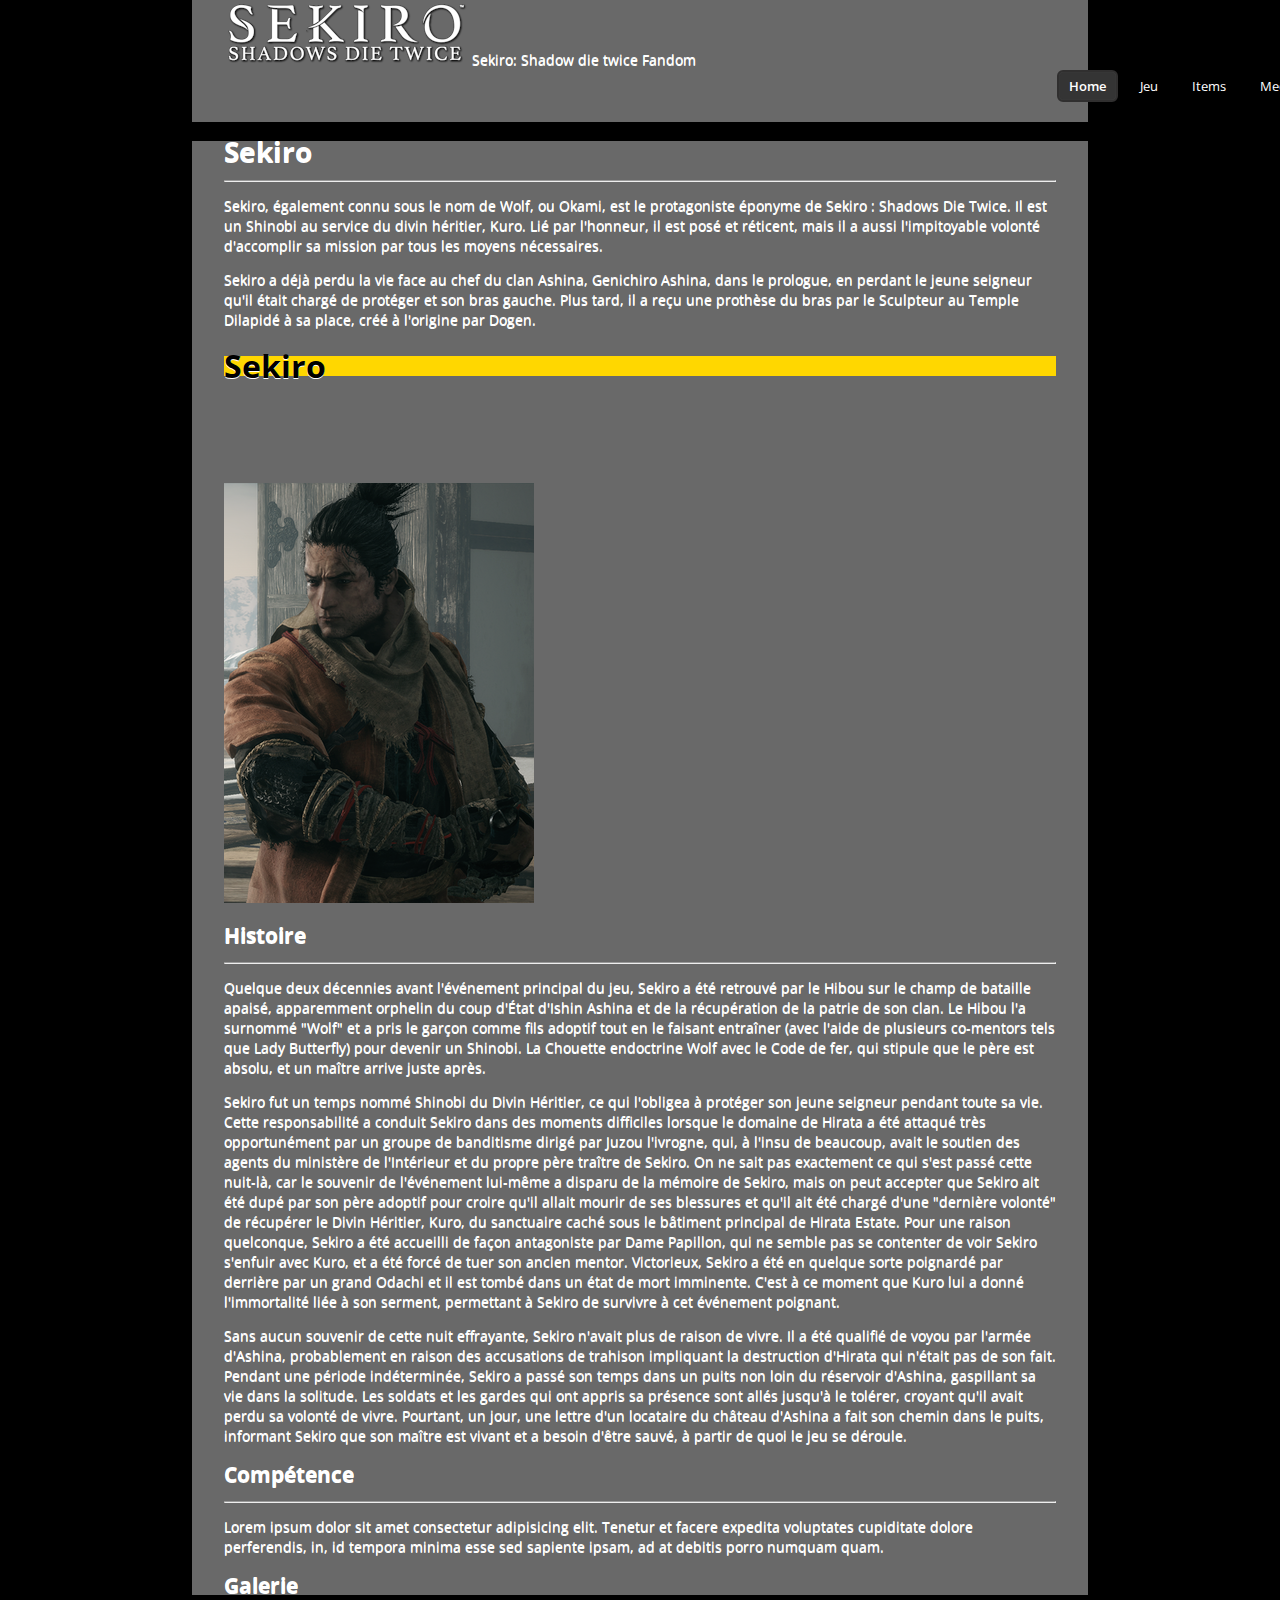
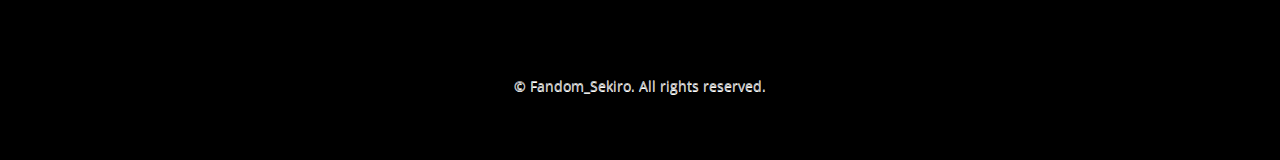
==== index.html @ 1d5186ec "1er commit" ====
<!DOCTYPE html>
<html lang="fr">
<head>
    <meta charset="UTF-8">
    <meta name="viewport" content="width=device-width, initial-scale=1.0"/>
    <meta http-equiv="X-UA-Compatible" content="ie=edge"/>
	<meta name="description" content="Page web pour un devoir d'étudiants en informatique, site d'un fandom sekiro en français qui vous expliquera tout sur le jeu et son histoire en passant par les items les bosses...">
    <link rel="shortcut icon" href="./sekiro_favicon.ico" type="image/x-icon">
    <link rel="stylesheet" href="https://use.fontawesome.com/releases/v5.12.0/css/all.css" integrity="sha384-REHJTs1r2ErKBuJB0fCK99gCYsVjwxHrSU0N7I1zl9vZbggVJXRMsv/sLlOAGb4M" crossorigin="anonymous">
    <link rel="stylesheet" href="css/main.css">
    <link rel="stylesheet" href="css/menu.css">

    <script async src="js/jquery.js"></script>
	<script async src="js/menu.js"></script>
    <title>Fandom Sekiro</title>
</head>
<body>
    <header>
        <img src="./img/Sekiro_menus.png" alt="Sekiro_menus"/>
        <span>Sekiro: Shadow die twice Fandom</span>
        <div class="container">
            <div class="navbar navbar-static-top">
                <div class="navigation">
                    <nav>
                    <ul class="nav topnav bold">
                        <li class="dropdown active">
                        <a href="index.html">Home</a>
                        </li>
                        <li class="dropdown">
                        <a href="#">Jeu <i class="fas fa-angle-down"></i></a>
                        <ul class="dropdown-menu bold">
                            <li><a href="#">Personnages</a></li>
                            <li><a href="#">Lieux</a></li>
                            <li><a href="#">Lore</a></li>
                        </ul>
                        </li>
                        <li class="dropdown">
                        <a href="#">Items <i class="fas fa-angle-down"></i></a>
                        <ul style="display: none;" class="dropdown-menu bold">
                            <li><a href="#">Améliorations</a></li>
                            <li><a href="#">Items clé</a></li>
                            <li><a href="#">Consomables</a></li>
                        </ul>
                        </li>
                        <li class="dropdown">
                        <a href="#">Mecanique de jeux <i class="fas fa-angle-down"></i></a>
                        <ul style="display: none;" class="dropdown-menu bold">
                            <li><a href="#">Boss du jeu</a></li>
                            <li><a href="#">Mecaniques de combat</a></li>
                            <li><a href="#">Ennemies</a></li>
                            <li><a href="#">Outils de prothèse</a></li>
                            <li><a href="#">Arts de combat</a></li>
                        </ul>
                        </li>
                    </ul>
                    </nav>
                </div>
                <!-- end navigation -->
            </div>
        </div>
    </header>
    <section>
    <article>
        <h1>Sekiro</h1>
        <hr/>
        <p>Sekiro, également connu sous le nom de Wolf, ou Okami, est le protagoniste éponyme de Sekiro : Shadows Die Twice. Il est un Shinobi au service du divin héritier, Kuro. Lié par l'honneur, il est posé et réticent, mais il a aussi l'impitoyable volonté d'accomplir sa mission par tous les moyens nécessaires.    
        </p>
        <p>Sekiro a déjà perdu la vie face au chef du clan Ashina, Genichiro Ashina, dans le prologue, en perdant le jeune seigneur qu'il était chargé de protéger et son bras gauche. Plus tard, il a reçu une prothèse du bras par le Sculpteur au Temple Dilapidé à sa place, créé à l'origine par Dogen.</p>
    </article>
    <aside id="autre">
    <h2 class="title">Sekiro</h2>
    <img src="./img/Loup.png" alt="img_loup"/>
    <iframe src="https://discordapp.com/widget?id=627823987585712140&theme=dark" width="350" height="500" allowtransparency="true" frameborder="0"></iframe>
    </aside>
    <article>
        <h2>Histoire</h2>
        <hr/>
        <p>
            Quelque deux décennies avant l'événement principal du jeu, Sekiro a été retrouvé par le Hibou sur le champ de bataille apaisé,
            apparemment orphelin du coup d'État d'Ishin Ashina et de la récupération de la patrie de son clan. 
            Le Hibou l'a surnommé "Wolf" et a pris le garçon comme fils adoptif tout en le faisant entraîner 
            (avec l'aide de plusieurs co-mentors tels que Lady Butterfly) pour devenir un Shinobi. 
            La Chouette endoctrine Wolf avec le Code de fer, qui stipule que le père est absolu, et un maître arrive juste après.
        </p>

        <p>
            Sekiro fut un temps nommé Shinobi du Divin Héritier, ce qui l'obligea à protéger son jeune seigneur 
            pendant toute sa vie. Cette responsabilité a conduit Sekiro dans des moments difficiles lorsque le 
            domaine de Hirata a été attaqué très opportunément par un groupe de banditisme dirigé par Juzou l'ivrogne, 
            qui, à l'insu de beaucoup, avait le soutien des agents du ministère de l'Intérieur et du propre père traître de 
            Sekiro. On ne sait pas exactement ce qui s'est passé cette nuit-là, car le souvenir de l'événement lui-même a disparu de la 
            mémoire de Sekiro, mais on peut accepter que Sekiro ait été dupé par son père adoptif pour croire qu'il allait mourir de ses 
            blessures et qu'il ait été chargé d'une "dernière volonté" de récupérer le Divin Héritier, Kuro, du sanctuaire caché sous le 
            bâtiment principal de Hirata Estate. Pour une raison quelconque, Sekiro a été accueilli de façon antagoniste par Dame Papillon,
            qui ne semble pas se contenter de voir Sekiro s'enfuir avec Kuro, et a été forcé de tuer son ancien mentor. Victorieux, 
            Sekiro a été en quelque sorte poignardé par derrière par un grand Odachi et il est tombé dans un état de mort imminente. 
            C'est à ce moment que Kuro lui a donné l'immortalité liée à son serment, permettant à Sekiro de survivre à cet événement poignant.
        </p>
    
            
        <p>
            Sans aucun souvenir de cette nuit effrayante, Sekiro n'avait plus de raison de vivre. 
            Il a été qualifié de voyou par l'armée d'Ashina, 
            probablement en raison des accusations de trahison impliquant la destruction d'Hirata qui n'était pas de son fait.
            Pendant une période indéterminée, Sekiro a passé son temps dans un puits non loin du réservoir d'Ashina,
            gaspillant sa vie dans la solitude. Les soldats et les gardes qui ont appris sa présence sont allés jusqu'à le tolérer, 
            croyant qu'il avait perdu sa volonté de vivre. Pourtant, un jour, 
            une lettre d'un locataire du château d'Ashina a fait son chemin dans le puits, 
            informant Sekiro que son maître est vivant et a besoin d'être sauvé, à partir de quoi le jeu se déroule.
        </p>
    </article>
    <article>
        <h2>Compétence</h2>
        <hr/>
        <p>Lorem ipsum dolor sit amet consectetur adipisicing elit. Tenetur et facere expedita voluptates cupiditate dolore perferendis, in, id tempora minima esse sed sapiente ipsam, ad at debitis porro numquam quam.
        </p>
    </article>
    <div>
        <h2>Galerie</h2>
    </div>
</section>
    <footer id="footer">
        <div class="copyright"> 
            © Fandom_Sekiro. All rights reserved.
        </div>
    </footer>
</body>
</html>
---- css/main.css ----
#footer {
    padding: 4rem 0 2rem;
    background: #000;
    text-align: center;
}

#footer .copyright {
    color: #bbb;
    font-size: .9rem;
    margin: 0 0 2rem;
    padding: 0;
    text-align: center;
}
body{
    background-color: #000 !important;
    color: white;
	text-shadow: 0 1px 0 #ffffff;
    margin: 0;
    font-family:'Open Sans', Arial, sans-serif;
    font-size: 14px;
    line-height: 20px;
}
section{
    display: block;
    margin-left: 15%;
    margin-right: 15%;
    padding-left: 2.5%;
    padding-right: 2.5%;
    background-color: #696969;
    position: relative;
}
header{
    margin-left: 15% !important;
    margin-right: 15% !important;
    padding-left: 2.5% !important;
    padding-right: 2.5% !important;
    background-color: #696969 !important;
}
aside#autre{
    display: block;
}
h2.title{
    background-color: gold;
    color: black;
    font-size: 2rem;
    font-weight: bold;

}
aside#autre>img{
    /* height: 400px; */
}
---- css/menu.css ----
/* ==== 
www.freshdesignweb.com
 ==== */

/* ==== Google font ==== */
@import url('http://fonts.googleapis.com/css?family=Raleway:400,900,700|Open+Sans:300,400,600,700');
/* === fontawesome === */
@import url('font-awesome.css');
/* === custom icon === */
body {
  margin: 0;
  font-family:'Open Sans', Arial, sans-serif;
  font-size: 14px;
  line-height: 20px;
  color: #ffffff;
  background-color: #696969;
}
.bold {
	font-weight:900;
}

/* --- header -- */
header{
	background: url(../img/header-pattern-150.png) repeat;
	margin:0;
	padding:0 0 20px;
	position:relative;
	z-index:2000;
}

/* --- menu --- */

header .navigation {
	float:right;
}

header ul.nav li {
	border:none;
	margin:0;
}

header ul.nav li a {	
	border:none;
	font-weight:400;
}
header ul.nav li ul {
	z-index:1000;
	margin-top:20px;
}
header ul.nav li ul li ul {
	margin:1px 0 0 1px;
}
header ul.nav li a i {	
	color:#fff;
}

ul.breadcrumb {
  padding: 10px 16px;
  list-style: none;
  background-color: grey;
}

ul.breadcrumb li {
  display: inline;
  font-size: 18px;
}

ul.breadcrumb li+li:before {
  padding: 8px;
  color: black;
  content: "--->";
}

ul.breadcrumb li a {
  color: #0275d8;
  text-decoration: none;
}

ul.breadcrumb li a:hover {
  color: #01447e;
  text-decoration: underline;
}

.container,
.navbar-static-top .container{
  width: 940px;
}
.container {
  margin-right: auto;
  margin-left: auto;
  *zoom: 1;
}
.container:before,
.container:after {
  display: table;
  line-height: 0;
  content: "";
}

.container:after {
  clear: both;
}

.dropdown {
  position: relative;
}
.nav {
  margin-bottom: 20px;
  margin-left: 0;
  list-style: none;
}

.nav > li > a {
  display: block;
}

.nav > li > a:hover,
.nav > li > a:focus {
  text-decoration: none;
  background-color: #eeeeee;
}

.nav > .dropdown.active > a:hover,
.nav > .dropdown.active > a:focus {
  cursor: pointer;
}


.navbar .nav a:hover {
	background:none;
}

.navbar .nav > .active > a,.navbar .nav > .active > a:hover {
	font-weight:600;
}

.navbar .nav > .active > a:active,.navbar .nav > .active > a:focus {
	background:none;
	outline:0;
	font-weight:600;
}

.navbar .nav li .dropdown-menu {
	z-index:1000;
}
.navbar .nav {
  position: relative;
  left: 0;
  display: block;
  float: left;
  margin: 0 10px 0 0;
}
.navbar .nav > li {
  float: left;
}
.navbar .nav > li > a {
  float: none;
  padding: 10px 15px 10px;
  color: #777777;
  text-decoration: none;
  text-shadow: 0 1px 0 #ffffff;
}
.navbar .nav > li > a:focus,
.navbar .nav > li > a:hover {
  color: #333333;
  text-decoration: none;
  background-color: transparent;
}

.navbar .nav > .active > a,
.navbar .nav > .active > a:hover,
.navbar .nav > .active > a:focus {
  color: #555555;
  text-decoration: none;
  background-color: #e5e5e5;
  -webkit-box-shadow: inset 0 3px 8px rgba(0, 0, 0, 0.125);
     -moz-box-shadow: inset 0 3px 8px rgba(0, 0, 0, 0.125);
          box-shadow: inset 0 3px 8px rgba(0, 0, 0, 0.125);
}

.navbar .nav > li > .dropdown-menu:before {
  position: absolute;
  top: -7px;
  left: 9px;
  display: inline-block;
  border-right: 7px solid transparent;
  border-bottom: 7px solid #ccc;
  border-left: 7px solid transparent;
  border-bottom-color: rgba(0, 0, 0, 0.2);
  content: '';
}

.navbar .nav > li > .dropdown-menu:after {
  position: absolute;
  top: -6px;
  left: 10px;
  display: inline-block;
  border-right: 6px solid transparent;
  border-bottom: 6px solid #ffffff;
  border-left: 6px solid transparent;
  content: '';
}

.dropdown-menu {
  *border-right-width: 0;
  *border-bottom-width: 0;
  -webkit-border-radius: 0;
     -moz-border-radius: 0;
          border-radius: 0;

}
.dropdown-menu .dropdown i {
	position:absolute;
	right:0;
	margin-top:3px;
	padding-left:20px;
}

.dropdown-submenu > .dropdown-menu {
  -webkit-border-radius: 0 0 0 0;
     -moz-border-radius: 0 0 0 0;
          border-radius: 0 0 0 0;
}

.navbar .nav {
  border-right:none;
  border-left:none;
}

.navbar .nav > li > a {
  float: none;
  font-size:13px;
  margin-left:10px;
  margin-right:0;
  text-decoration: none;
  text-shadow: none;
  border-right:none;
  border-left:none;
  color: #fff;
  border:2px solid transparent;
  padding:4px 10px 4px 10px;

  background-image: none;
   background: none;
}

.navbar .nav > li > a:hover,
.navbar .nav > li > a:focus {
  color: #dddddd;
   background-color: none;
  background-image: none;
  background-repeat: repeat-x;
  filter: none; 
  text-decoration: none;
  -webkit-box-shadow: none;
     -moz-box-shadow: none;
          box-shadow: none;	
  border:2px solid #302f2f;
  padding:4px 10px 4px 10px;
   background: #343434;
	-webkit-border-radius: 6px;
		-moz-border-radius: 6px;
			border-radius: 6px;
   -moz-box-shadow:    inset 0 0 1px #555;
   -webkit-box-shadow: inset 0 0 1px #555;
   box-shadow:         inset 0 0 1px #555;		  
}
.navbar .nav > .active > a,
.navbar .nav > .active > a:hover,
.navbar .nav > .active > a:focus {
  color: #fff;
  border:2px solid #302f2f;
  padding:4px 10px 4px 10px;

  background-image: none;
   background: #343434;
  filter: none;  
  text-decoration: none;
  -webkit-box-shadow: none;
     -moz-box-shadow: none;
          box-shadow: none;
	-webkit-border-radius: 6px;
		-moz-border-radius: 6px;
			border-radius: 6px;
   -moz-box-shadow:    inset 0 0 1px #555;
   -webkit-box-shadow: inset 0 0 1px #555;
   box-shadow:         inset 0 0 1px #555;
}

.navbar .nav  > a i[class^="icon-"]{
	color:#fdfdfd;
}
ul.nav li.dropdown a {
	z-index:1000;
	display:block;
}

ul.nav li.dropdown ul li ul.dropdown-menu {
	margin-left:0px;
  -webkit-border-radius: 6px;
     -moz-border-radius: 6px;
          border-radius: 6px;
}

ul.nav li.dropdown ul li i {
	margin-right:20px;
}

 select.selectmenu {
	display:none;
}
.dropdown-menu {
  position: absolute;
  top: 100%;
  left: 0;
  z-index: 1000;
  display: none;
  float: left;
  min-width: 180px;
  padding: 0;
  margin: 2px 0 0;
  list-style: none;
	background: #343434;
  border: none;
  border: none;
  -webkit-box-shadow: none;
     -moz-box-shadow: none;
          box-shadow: none;
border:2px solid #302f2f;
border-top:none;
  -webkit-background-clip: none;
     -moz-background-clip: none;
          background-clip: none;
  -webkit-border-radius: 0 0 6px 6px;
     -moz-border-radius: 0 0 6px 6px;
          border-radius: 0 0 6px 6px;
}
.dropdown-menu li {
	margin:0;
	padding:0;
}

.dropdown-menu li  a {
  color: #ddd;
  font-size:12px;
  padding:10px 15px 10px 15px;
  margin:0;
  text-shadow:none;
  border-bottom:1px solid #303030;
  text-decoration:none;
}

.dropdown-menu li > a:hover,
.dropdown-menu li > a:focus,
.dropdown-submenu:hover > a, 
.dropdown-menu .active > a,
.dropdown-menu .active > a:hover {
  color: #ffffff;
  text-decoration: none;
  background-image: none;
  background-image: none;
  background-image: none;
  background-image: none;
  background-image: none;
  background-repeat: none;
  filter:none;
}
.dropdown-menu .sub-menu-level1, .dropdown-menu .sub-menu-level2 {left:100%;position:absolute;top:0;visibility:hidden;margin-top: 0;}
.dropdown-menu li:hover .sub-menu-level1 {visibility:visible;}
.dropdown-menu li li:hover .sub-menu-level2 {visibility:visible;}


@media (min-width: 1200px) {
  .container,
  .navbar-static-top .container{
    width: 1170px;
  }
}
@media (min-width: 768px) and (max-width: 979px) {

  .container,
  .navbar-static-top .container{
    width: 724px;
  }
	nav ul li {
		display:none;
	}
    select.selectmenu  {    
      display: block;
	  width:100%;
	  margin-top:0;
	  color:#111;
	  margin-right:20px;
	  line-height:30px;
		font-size:13px;
		
    }
	
	select.selectmenu .bold {
		font-weight:bold;
	}

}
@media (max-width: 768px) {
  .navbar-static-top {
    margin-right: -20px;
    margin-left: -20px;
  }
  .container {
    width: auto;
  }
	nav ul li {
		display:none;
	}

	header .navigation {
		margin:0 auto;
		text-align:center;
		  width:90%;
		  float:none;
	}
    select.selectmenu  {    
      display: block;
	  width:100%;
	  float:left;
	  margin-bottom:20px;
	  color:#111;
	  margin-right:20px;
	  line-height:30px;
		font-size:13px;
		
    }
	
	select.selectmenu .bold {
		font-weight:bold;
	}

}
@media (max-width: 480px) {
	
	.headnav {
		text-align:center;
		float:none;
		margin:10px 0 0 0;
	}
}
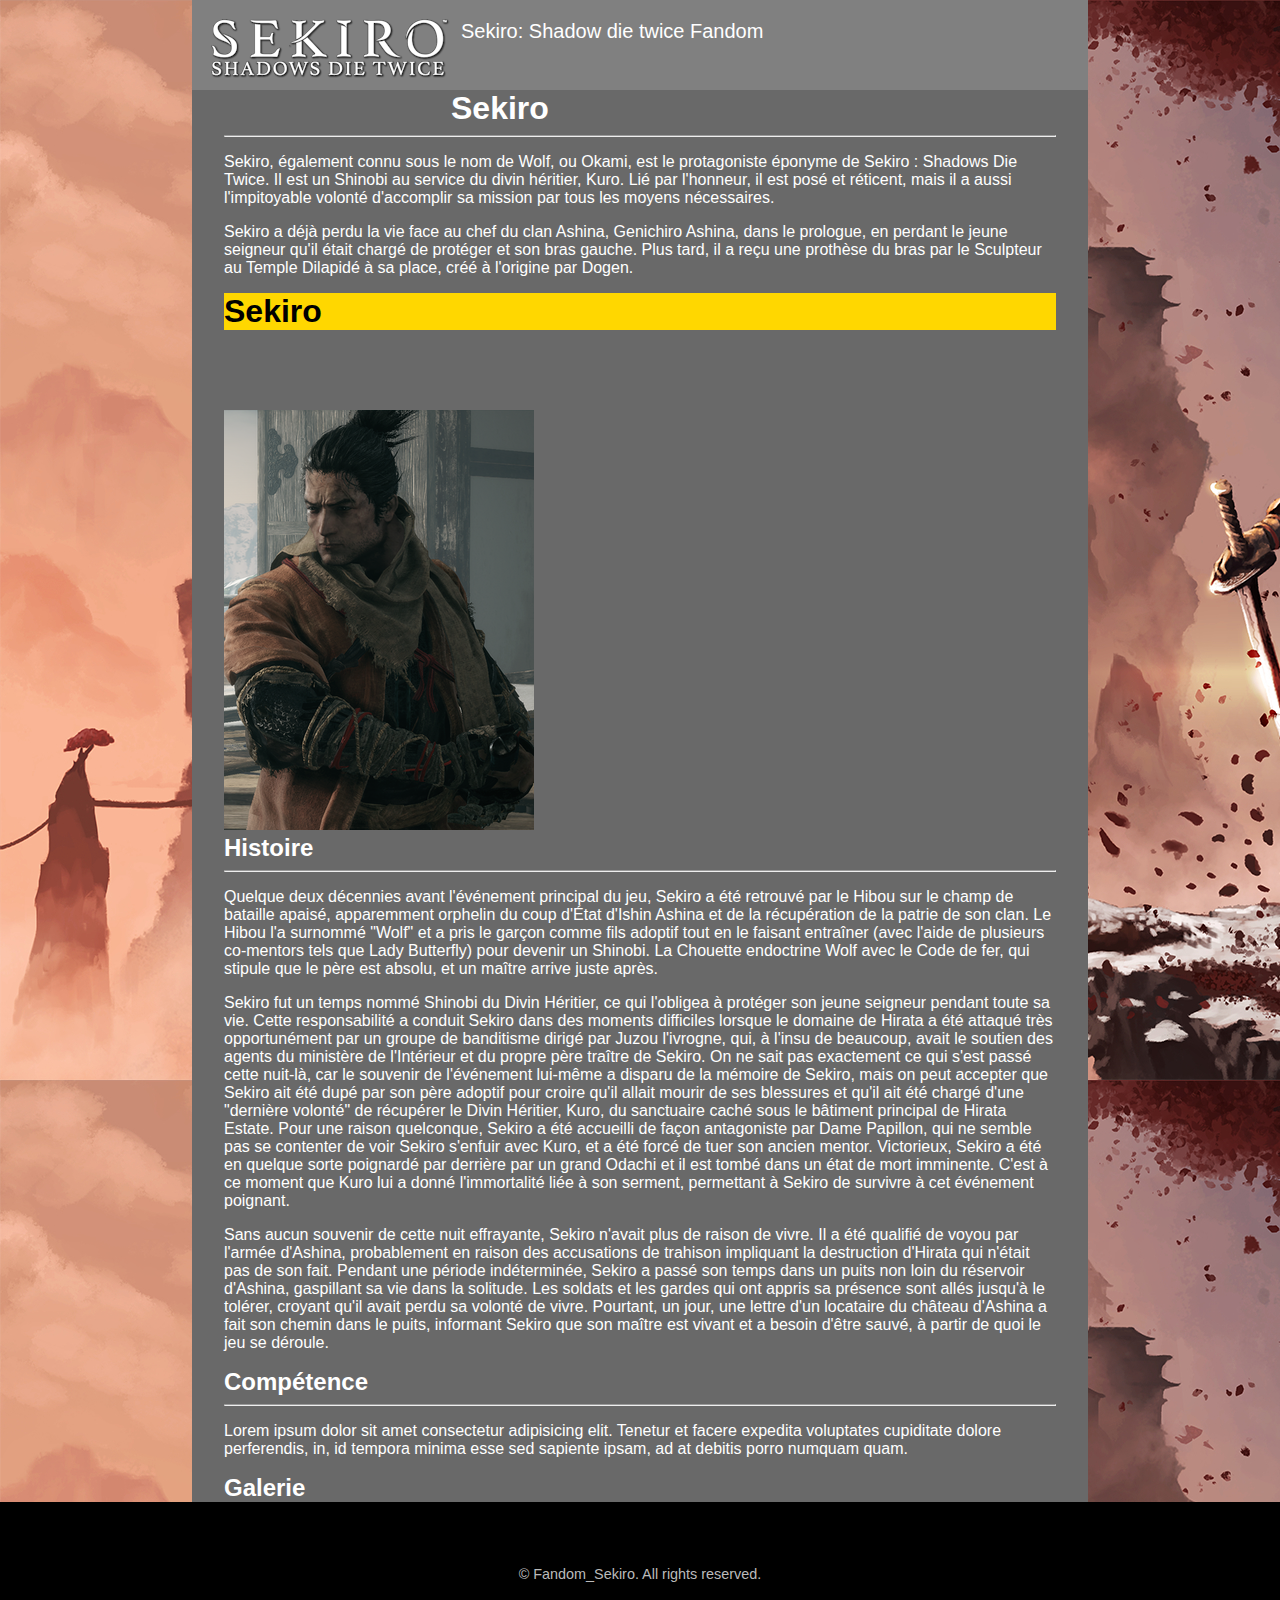
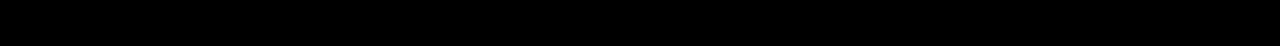
==== commit b1aaef36: "nouveau header + opti du css" ====
--- a/index.html
+++ b/index.html
@@ -1,128 +1,156 @@
 <!DOCTYPE html>
 <html lang="fr">
+
 <head>
     <meta charset="UTF-8">
-    <meta name="viewport" content="width=device-width, initial-scale=1.0"/>
-    <meta http-equiv="X-UA-Compatible" content="ie=edge"/>
-	<meta name="description" content="Page web pour un devoir d'étudiants en informatique, site d'un fandom sekiro en français qui vous expliquera tout sur le jeu et son histoire en passant par les items les bosses...">
+    <meta name="viewport" content="width=device-width, initial-scale=1.0" />
+    <meta http-equiv="X-UA-Compatible" content="ie=edge" />
+    <meta name="description"
+        content="Page web pour un devoir d'étudiants en informatique, site d'un fandom sekiro en français qui vous expliquera tout sur le jeu et son histoire en passant par les items les bosses...">
     <link rel="shortcut icon" href="./sekiro_favicon.ico" type="image/x-icon">
-    <link rel="stylesheet" href="https://use.fontawesome.com/releases/v5.12.0/css/all.css" integrity="sha384-REHJTs1r2ErKBuJB0fCK99gCYsVjwxHrSU0N7I1zl9vZbggVJXRMsv/sLlOAGb4M" crossorigin="anonymous">
-    <link rel="stylesheet" href="css/main.css">
-    <link rel="stylesheet" href="css/menu.css">
+    <link rel="stylesheet" href="https://use.fontawesome.com/releases/v5.12.0/css/all.css"
+        integrity="sha384-REHJTs1r2ErKBuJB0fCK99gCYsVjwxHrSU0N7I1zl9vZbggVJXRMsv/sLlOAGb4M" crossorigin="anonymous">
+        <link rel="stylesheet" href="css/menu.css">
+        <link rel="stylesheet" href="css/main.css">
 
+    <script type="text/javascript" src="https://ajax.googleapis.com/ajax/libs/jquery/1.7.1/jquery.min.js"></script>
     <script async src="js/jquery.js"></script>
-	<script async src="js/menu.js"></script>
+    <script async src="js/menu.js"></script>
     <title>Fandom Sekiro</title>
 </head>
+
 <body>
     <header>
-        <img src="./img/Sekiro_menus.png" alt="Sekiro_menus"/>
-        <span>Sekiro: Shadow die twice Fandom</span>
-        <div class="container">
-            <div class="navbar navbar-static-top">
-                <div class="navigation">
-                    <nav>
-                    <ul class="nav topnav bold">
-                        <li class="dropdown active">
-                        <a href="index.html">Home</a>
-                        </li>
-                        <li class="dropdown">
-                        <a href="#">Jeu <i class="fas fa-angle-down"></i></a>
-                        <ul class="dropdown-menu bold">
-                            <li><a href="#">Personnages</a></li>
-                            <li><a href="#">Lieux</a></li>
-                            <li><a href="#">Lore</a></li>
-                        </ul>
-                        </li>
-                        <li class="dropdown">
-                        <a href="#">Items <i class="fas fa-angle-down"></i></a>
-                        <ul style="display: none;" class="dropdown-menu bold">
-                            <li><a href="#">Améliorations</a></li>
-                            <li><a href="#">Items clé</a></li>
-                            <li><a href="#">Consomables</a></li>
-                        </ul>
-                        </li>
-                        <li class="dropdown">
-                        <a href="#">Mecanique de jeux <i class="fas fa-angle-down"></i></a>
-                        <ul style="display: none;" class="dropdown-menu bold">
-                            <li><a href="#">Boss du jeu</a></li>
-                            <li><a href="#">Mecaniques de combat</a></li>
-                            <li><a href="#">Ennemies</a></li>
-                            <li><a href="#">Outils de prothèse</a></li>
-                            <li><a href="#">Arts de combat</a></li>
-                        </ul>
-                        </li>
-                    </ul>
-                    </nav>
+        <div class="img">
+            <img src="./img/Sekiro_menus.png" alt="Sekiro_menus" />
+        </div>
+            <div class="text">
+                <span>Sekiro: Shadow die twice Fandom</span>
+            </div>
+            <div class="container">
+                <div class="navbar navbar-static-top">
+                    <div class="navigation">
+                        <nav>
+                            <ul class="nav topnav bold">
+                                <li class="dropdown active">
+                                    <a href="index.html">Home</a>
+                                </li>
+                                <li class="dropdown">
+                                    <a href="#">Jeu <i class="fas fa-angle-down"></i></a>
+                                    <ul class="dropdown-menu bold">
+                                        <li><a href="#">Personnages</a></li>
+                                        <li><a href="#">Lieux</a></li>
+                                        <li><a href="#">Lore</a></li>
+                                    </ul>
+                                </li>
+                                <li class="dropdown">
+                                    <a href="#">Items <i class="fas fa-angle-down"></i></a>
+                                    <ul style="display: none;" class="dropdown-menu bold">
+                                        <li><a href="#">Améliorations</a></li>
+                                        <li><a href="#">Items clé</a></li>
+                                        <li><a href="#">Consomables</a></li>
+                                    </ul>
+                                </li>
+                                <li class="dropdown">
+                                    <a href="#">Mecanique de jeux <i class="fas fa-angle-down"></i></a>
+                                    <ul style="display: none;" class="dropdown-menu bold">
+                                        <li><a href="#">Boss du jeu</a></li>
+                                        <li><a href="#">Mecaniques de combat</a></li>
+                                        <li><a href="#">Ennemies</a></li>
+                                        <li><a href="#">Outils de prothèse</a></li>
+                                        <li><a href="#">Arts de combat</a></li>
+                                    </ul>
+                                </li>
+                            </ul>
+                        </nav>
+                    </div>
                 </div>
-                <!-- end navigation -->
             </div>
-        </div>
     </header>
     <section>
-    <article>
-        <h1>Sekiro</h1>
-        <hr/>
-        <p>Sekiro, également connu sous le nom de Wolf, ou Okami, est le protagoniste éponyme de Sekiro : Shadows Die Twice. Il est un Shinobi au service du divin héritier, Kuro. Lié par l'honneur, il est posé et réticent, mais il a aussi l'impitoyable volonté d'accomplir sa mission par tous les moyens nécessaires.    
-        </p>
-        <p>Sekiro a déjà perdu la vie face au chef du clan Ashina, Genichiro Ashina, dans le prologue, en perdant le jeune seigneur qu'il était chargé de protéger et son bras gauche. Plus tard, il a reçu une prothèse du bras par le Sculpteur au Temple Dilapidé à sa place, créé à l'origine par Dogen.</p>
-    </article>
-    <aside id="autre">
-    <h2 class="title">Sekiro</h2>
-    <img src="./img/Loup.png" alt="img_loup"/>
-    <iframe src="https://discordapp.com/widget?id=627823987585712140&theme=dark" width="350" height="500" allowtransparency="true" frameborder="0"></iframe>
-    </aside>
-    <article>
-        <h2>Histoire</h2>
-        <hr/>
-        <p>
-            Quelque deux décennies avant l'événement principal du jeu, Sekiro a été retrouvé par le Hibou sur le champ de bataille apaisé,
-            apparemment orphelin du coup d'État d'Ishin Ashina et de la récupération de la patrie de son clan. 
-            Le Hibou l'a surnommé "Wolf" et a pris le garçon comme fils adoptif tout en le faisant entraîner 
-            (avec l'aide de plusieurs co-mentors tels que Lady Butterfly) pour devenir un Shinobi. 
-            La Chouette endoctrine Wolf avec le Code de fer, qui stipule que le père est absolu, et un maître arrive juste après.
-        </p>
+        <article>
+            <h1>Sekiro</h1>
+            <hr />
+            <p>Sekiro, également connu sous le nom de Wolf, ou Okami, est le protagoniste éponyme de Sekiro : Shadows
+                Die Twice. Il est un Shinobi au service du divin héritier, Kuro. Lié par l'honneur, il est posé et
+                réticent, mais il a aussi l'impitoyable volonté d'accomplir sa mission par tous les moyens nécessaires.
+            </p>
+            <p>Sekiro a déjà perdu la vie face au chef du clan Ashina, Genichiro Ashina, dans le prologue, en perdant le
+                jeune seigneur qu'il était chargé de protéger et son bras gauche. Plus tard, il a reçu une prothèse du
+                bras par le Sculpteur au Temple Dilapidé à sa place, créé à l'origine par Dogen.</p>
+        </article>
+        <aside>
+            <h2 class="title">Sekiro</h2>
+            <img src="./img/Loup.png" alt="img_loup" />
+            <iframe src="https://discordapp.com/widget?id=627823987585712140&theme=dark" width="350" height="500"
+                allowtransparency="true" frameborder="0"></iframe>
+        </aside>
+        <article>
+            <h2>Histoire</h2>
+            <hr />
+            <p>
+                Quelque deux décennies avant l'événement principal du jeu, Sekiro a été retrouvé par le Hibou sur le
+                champ de bataille apaisé,
+                apparemment orphelin du coup d'État d'Ishin Ashina et de la récupération de la patrie de son clan.
+                Le Hibou l'a surnommé "Wolf" et a pris le garçon comme fils adoptif tout en le faisant entraîner
+                (avec l'aide de plusieurs co-mentors tels que Lady Butterfly) pour devenir un Shinobi.
+                La Chouette endoctrine Wolf avec le Code de fer, qui stipule que le père est absolu, et un maître arrive
+                juste après.
+            </p>
 
-        <p>
-            Sekiro fut un temps nommé Shinobi du Divin Héritier, ce qui l'obligea à protéger son jeune seigneur 
-            pendant toute sa vie. Cette responsabilité a conduit Sekiro dans des moments difficiles lorsque le 
-            domaine de Hirata a été attaqué très opportunément par un groupe de banditisme dirigé par Juzou l'ivrogne, 
-            qui, à l'insu de beaucoup, avait le soutien des agents du ministère de l'Intérieur et du propre père traître de 
-            Sekiro. On ne sait pas exactement ce qui s'est passé cette nuit-là, car le souvenir de l'événement lui-même a disparu de la 
-            mémoire de Sekiro, mais on peut accepter que Sekiro ait été dupé par son père adoptif pour croire qu'il allait mourir de ses 
-            blessures et qu'il ait été chargé d'une "dernière volonté" de récupérer le Divin Héritier, Kuro, du sanctuaire caché sous le 
-            bâtiment principal de Hirata Estate. Pour une raison quelconque, Sekiro a été accueilli de façon antagoniste par Dame Papillon,
-            qui ne semble pas se contenter de voir Sekiro s'enfuir avec Kuro, et a été forcé de tuer son ancien mentor. Victorieux, 
-            Sekiro a été en quelque sorte poignardé par derrière par un grand Odachi et il est tombé dans un état de mort imminente. 
-            C'est à ce moment que Kuro lui a donné l'immortalité liée à son serment, permettant à Sekiro de survivre à cet événement poignant.
-        </p>
-    
-            
-        <p>
-            Sans aucun souvenir de cette nuit effrayante, Sekiro n'avait plus de raison de vivre. 
-            Il a été qualifié de voyou par l'armée d'Ashina, 
-            probablement en raison des accusations de trahison impliquant la destruction d'Hirata qui n'était pas de son fait.
-            Pendant une période indéterminée, Sekiro a passé son temps dans un puits non loin du réservoir d'Ashina,
-            gaspillant sa vie dans la solitude. Les soldats et les gardes qui ont appris sa présence sont allés jusqu'à le tolérer, 
-            croyant qu'il avait perdu sa volonté de vivre. Pourtant, un jour, 
-            une lettre d'un locataire du château d'Ashina a fait son chemin dans le puits, 
-            informant Sekiro que son maître est vivant et a besoin d'être sauvé, à partir de quoi le jeu se déroule.
-        </p>
-    </article>
-    <article>
-        <h2>Compétence</h2>
-        <hr/>
-        <p>Lorem ipsum dolor sit amet consectetur adipisicing elit. Tenetur et facere expedita voluptates cupiditate dolore perferendis, in, id tempora minima esse sed sapiente ipsam, ad at debitis porro numquam quam.
-        </p>
-    </article>
-    <div>
-        <h2>Galerie</h2>
-    </div>
-</section>
+            <p>
+                Sekiro fut un temps nommé Shinobi du Divin Héritier, ce qui l'obligea à protéger son jeune seigneur
+                pendant toute sa vie. Cette responsabilité a conduit Sekiro dans des moments difficiles lorsque le
+                domaine de Hirata a été attaqué très opportunément par un groupe de banditisme dirigé par Juzou
+                l'ivrogne,
+                qui, à l'insu de beaucoup, avait le soutien des agents du ministère de l'Intérieur et du propre père
+                traître de
+                Sekiro. On ne sait pas exactement ce qui s'est passé cette nuit-là, car le souvenir de l'événement
+                lui-même a disparu de la
+                mémoire de Sekiro, mais on peut accepter que Sekiro ait été dupé par son père adoptif pour croire qu'il
+                allait mourir de ses
+                blessures et qu'il ait été chargé d'une "dernière volonté" de récupérer le Divin Héritier, Kuro, du
+                sanctuaire caché sous le
+                bâtiment principal de Hirata Estate. Pour une raison quelconque, Sekiro a été accueilli de façon
+                antagoniste par Dame Papillon,
+                qui ne semble pas se contenter de voir Sekiro s'enfuir avec Kuro, et a été forcé de tuer son ancien
+                mentor. Victorieux,
+                Sekiro a été en quelque sorte poignardé par derrière par un grand Odachi et il est tombé dans un état de
+                mort imminente.
+                C'est à ce moment que Kuro lui a donné l'immortalité liée à son serment, permettant à Sekiro de survivre
+                à cet événement poignant.
+            </p>
+
+
+            <p>
+                Sans aucun souvenir de cette nuit effrayante, Sekiro n'avait plus de raison de vivre.
+                Il a été qualifié de voyou par l'armée d'Ashina,
+                probablement en raison des accusations de trahison impliquant la destruction d'Hirata qui n'était pas de
+                son fait.
+                Pendant une période indéterminée, Sekiro a passé son temps dans un puits non loin du réservoir d'Ashina,
+                gaspillant sa vie dans la solitude. Les soldats et les gardes qui ont appris sa présence sont allés
+                jusqu'à le tolérer,
+                croyant qu'il avait perdu sa volonté de vivre. Pourtant, un jour,
+                une lettre d'un locataire du château d'Ashina a fait son chemin dans le puits,
+                informant Sekiro que son maître est vivant et a besoin d'être sauvé, à partir de quoi le jeu se déroule.
+            </p>
+        </article>
+        <article>
+            <h2>Compétence</h2>
+            <hr />
+            <p>Lorem ipsum dolor sit amet consectetur adipisicing elit. Tenetur et facere expedita voluptates cupiditate
+                dolore perferendis, in, id tempora minima esse sed sapiente ipsam, ad at debitis porro numquam quam.
+            </p>
+        </article>
+        <div>
+            <h2>Galerie</h2>
+        </div>
+    </section>
     <footer id="footer">
-        <div class="copyright"> 
+        <div class="copyright">
             © Fandom_Sekiro. All rights reserved.
         </div>
     </footer>
 </body>
+
 </html>--- a/css/menu.css
+++ b/css/menu.css
@@ -8,25 +8,9 @@
 /* === fontawesome === */
 @import url('font-awesome.css');
 /* === custom icon === */
-body {
-  margin: 0;
-  font-family:'Open Sans', Arial, sans-serif;
-  font-size: 14px;
-  line-height: 20px;
-  color: #ffffff;
-  background-color: #696969;
-}
+
 .bold {
 	font-weight:900;
-}
-
-/* --- header -- */
-header{
-	background: url(../img/header-pattern-150.png) repeat;
-	margin:0;
-	padding:0 0 20px;
-	position:relative;
-	z-index:2000;
 }
 
 /* --- menu --- */
@@ -374,7 +358,7 @@
 @media (min-width: 1200px) {
   .container,
   .navbar-static-top .container{
-    width: 1170px;
+    width: 1085px;
   }
 }
 @media (min-width: 768px) and (max-width: 979px) {
--- a/css/main.css
+++ b/css/main.css
@@ -11,14 +11,14 @@
     padding: 0;
     text-align: center;
 }
-body{
-    background-color: #000 !important;
+body {
+    height: 100vh;
+    width: 100vw;
+    background-image: url(../img/wallpapersden.com_sekiro-art_1920x1080.jpg);
+    margin: 0;
+    background-repeat: repeat;
+    font-family:Arial, sans-serif;
     color: white;
-	text-shadow: 0 1px 0 #ffffff;
-    margin: 0;
-    font-family:'Open Sans', Arial, sans-serif;
-    font-size: 14px;
-    line-height: 20px;
 }
 section{
     display: block;
@@ -29,13 +29,7 @@
     background-color: #696969;
     position: relative;
 }
-header{
-    margin-left: 15% !important;
-    margin-right: 15% !important;
-    padding-left: 2.5% !important;
-    padding-right: 2.5% !important;
-    background-color: #696969 !important;
-}
+
 aside#autre{
     display: block;
 }
@@ -48,4 +42,45 @@
 }
 aside#autre>img{
     /* height: 400px; */
-}+}
+h1{
+    font-weight: bold;
+    font-size: 2rem;
+    margin: 0%;
+}
+h2,h3{
+    margin: 0%;
+}
+
+
+/* début partie header */
+header {
+    background-color: gray;
+    margin: 0% 15%;
+    height: 10%;
+}
+
+div.img {
+    float: left;
+    margin: 15px;
+    margin-right: 0%;
+}
+
+header div.text {
+    display: flex;
+}
+
+header span {
+    font-size: 20px;
+    height: 100px;
+    margin-top: 20px;
+    margin-left: 10px;
+    flex: 1;
+    height: 40px;
+}
+
+header div.container {
+    display: flex;
+    margin: auto 0;
+}
+/* fin partie header */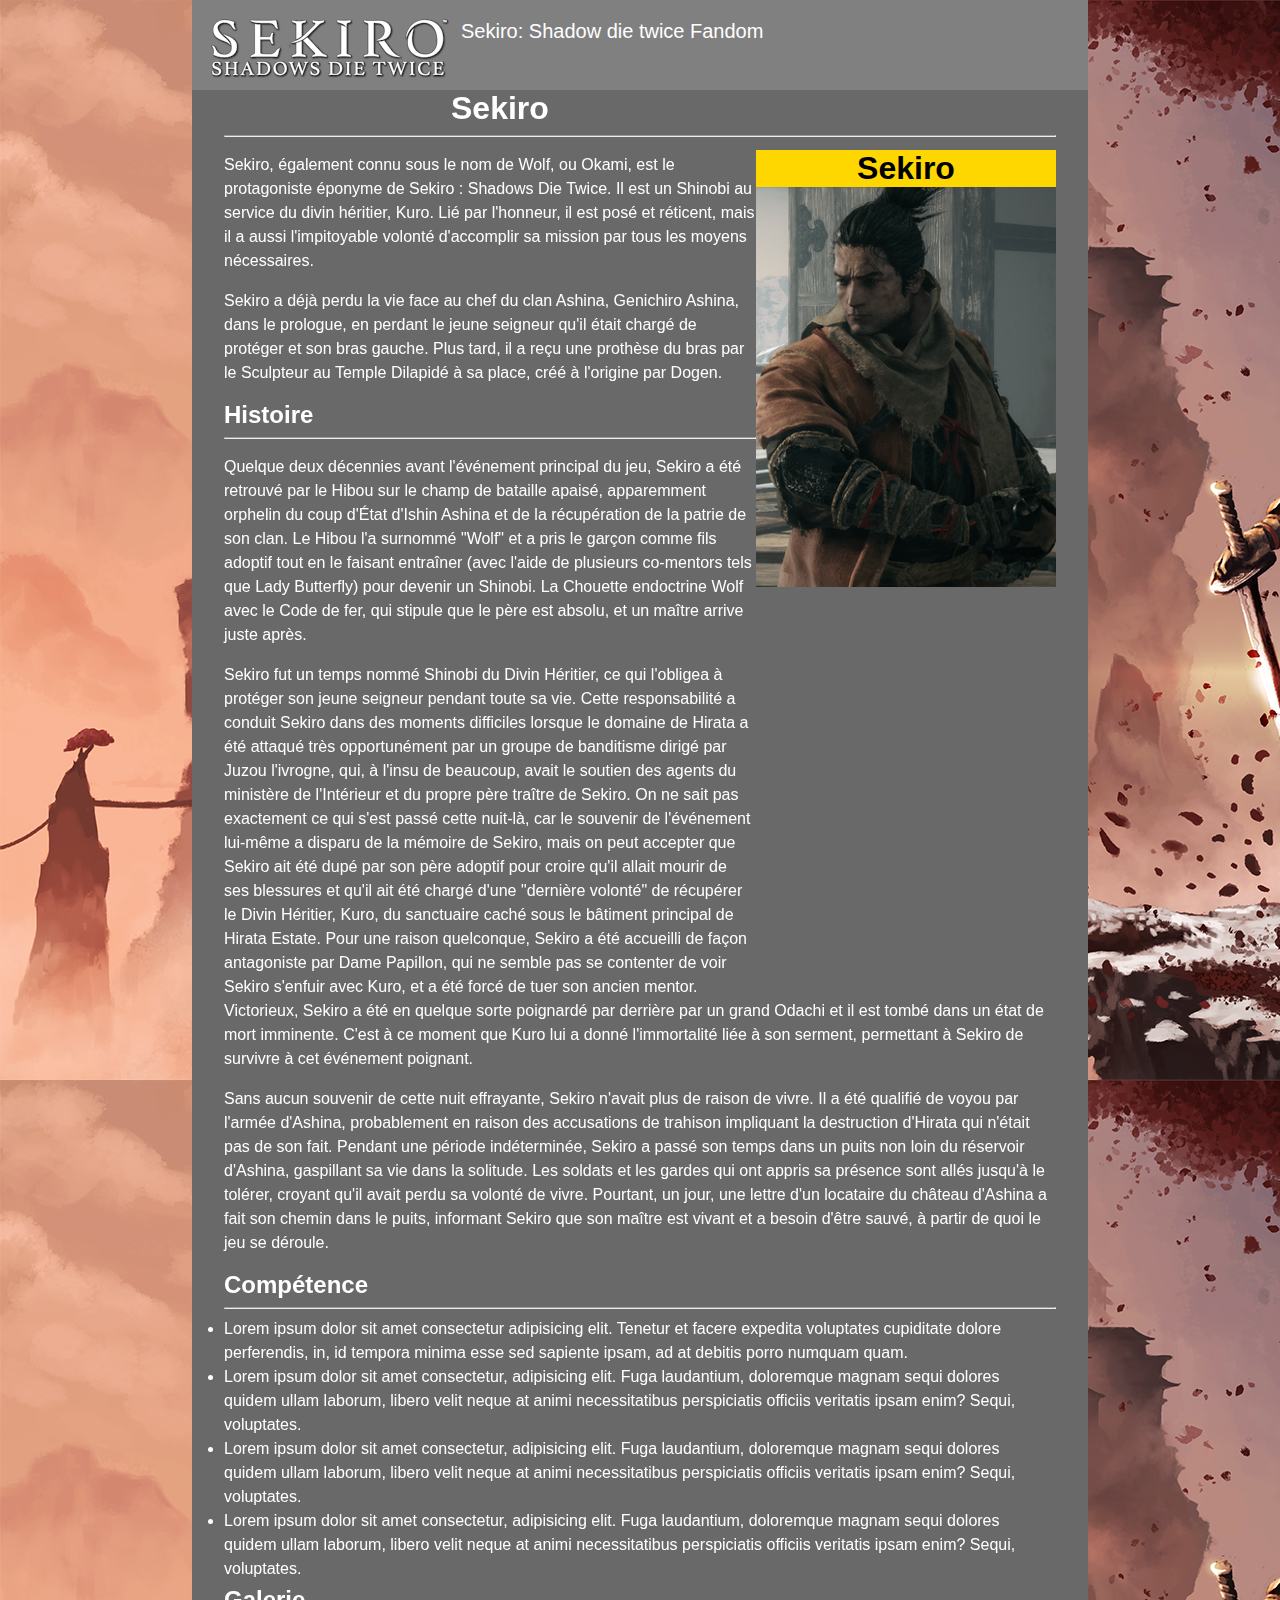
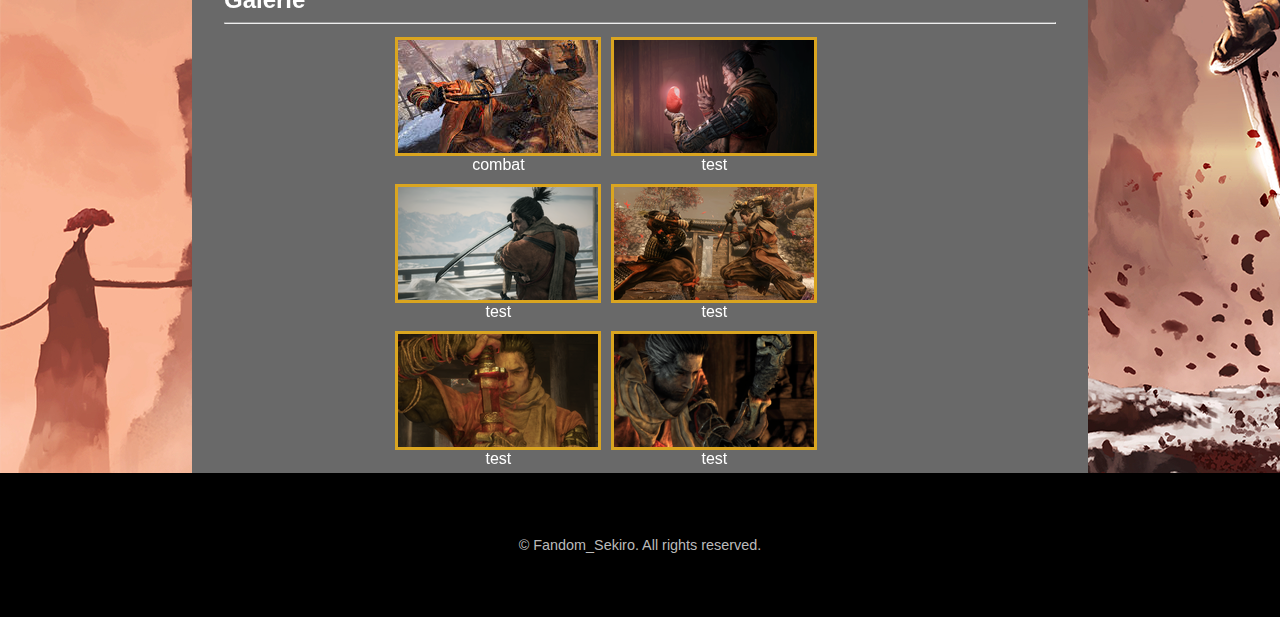
==== commit d5713c65: "version 1.3 avec ajout du responsive" ====
--- a/index.html
+++ b/index.html
@@ -10,8 +10,8 @@
     <link rel="shortcut icon" href="./sekiro_favicon.ico" type="image/x-icon">
     <link rel="stylesheet" href="https://use.fontawesome.com/releases/v5.12.0/css/all.css"
         integrity="sha384-REHJTs1r2ErKBuJB0fCK99gCYsVjwxHrSU0N7I1zl9vZbggVJXRMsv/sLlOAGb4M" crossorigin="anonymous">
-        <link rel="stylesheet" href="css/menu.css">
-        <link rel="stylesheet" href="css/main.css">
+    <link rel="stylesheet" href="css/menu.css">
+    <link rel="stylesheet" href="css/main.css">
 
     <script type="text/javascript" src="https://ajax.googleapis.com/ajax/libs/jquery/1.7.1/jquery.min.js"></script>
     <script async src="js/jquery.js"></script>
@@ -24,71 +24,75 @@
         <div class="img">
             <img src="./img/Sekiro_menus.png" alt="Sekiro_menus" />
         </div>
-            <div class="text">
-                <span>Sekiro: Shadow die twice Fandom</span>
-            </div>
-            <div class="container">
-                <div class="navbar navbar-static-top">
-                    <div class="navigation">
-                        <nav>
-                            <ul class="nav topnav bold">
-                                <li class="dropdown active">
-                                    <a href="index.html">Home</a>
-                                </li>
-                                <li class="dropdown">
-                                    <a href="#">Jeu <i class="fas fa-angle-down"></i></a>
-                                    <ul class="dropdown-menu bold">
-                                        <li><a href="#">Personnages</a></li>
-                                        <li><a href="#">Lieux</a></li>
-                                        <li><a href="#">Lore</a></li>
-                                    </ul>
-                                </li>
-                                <li class="dropdown">
-                                    <a href="#">Items <i class="fas fa-angle-down"></i></a>
-                                    <ul style="display: none;" class="dropdown-menu bold">
-                                        <li><a href="#">Améliorations</a></li>
-                                        <li><a href="#">Items clé</a></li>
-                                        <li><a href="#">Consomables</a></li>
-                                    </ul>
-                                </li>
-                                <li class="dropdown">
-                                    <a href="#">Mecanique de jeux <i class="fas fa-angle-down"></i></a>
-                                    <ul style="display: none;" class="dropdown-menu bold">
-                                        <li><a href="#">Boss du jeu</a></li>
-                                        <li><a href="#">Mecaniques de combat</a></li>
-                                        <li><a href="#">Ennemies</a></li>
-                                        <li><a href="#">Outils de prothèse</a></li>
-                                        <li><a href="#">Arts de combat</a></li>
-                                    </ul>
-                                </li>
-                            </ul>
-                        </nav>
-                    </div>
+        <div class="text">
+            <span>Sekiro: Shadow die twice Fandom</span>
+        </div>
+        <div class="container">
+            <div class="navbar navbar-static-top">
+                <div class="navigation">
+                    <nav>
+                        <ul class="nav topnav bold">
+                            <li class="dropdown active">
+                                <a href="index.html">Home</a>
+                            </li>
+                            <li class="dropdown">
+                                <a href="#">Jeu <i class="fas fa-angle-down"></i></a>
+                                <ul class="dropdown-menu bold">
+                                    <li><a href="#">Personnages</a></li>
+                                    <li><a href="#">Lieux</a></li>
+                                    <li><a href="#">Lore</a></li>
+                                </ul>
+                            </li>
+                            <li class="dropdown">
+                                <a href="#">Items <i class="fas fa-angle-down"></i></a>
+                                <ul style="display: none;" class="dropdown-menu bold">
+                                    <li><a href="#">Améliorations</a></li>
+                                    <li><a href="#">Items clé</a></li>
+                                    <li><a href="#">Consomables</a></li>
+                                </ul>
+                            </li>
+                            <li class="dropdown">
+                                <a href="#">Mecanique de jeux <i class="fas fa-angle-down"></i></a>
+                                <ul style="display: none;" class="dropdown-menu bold">
+                                    <li><a href="#">Boss du jeu</a></li>
+                                    <li><a href="#">Mecaniques de combat</a></li>
+                                    <li><a href="#">Ennemies</a></li>
+                                    <li><a href="#">Outils de prothèse</a></li>
+                                    <li><a href="#">Arts de combat</a></li>
+                                </ul>
+                            </li>
+                        </ul>
+                    </nav>
                 </div>
             </div>
+        </div>
     </header>
     <section>
         <article>
             <h1>Sekiro</h1>
             <hr />
-            <p>Sekiro, également connu sous le nom de Wolf, ou Okami, est le protagoniste éponyme de Sekiro : Shadows
+            <aside>
+                <div class="sekiro">
+                    <h2 class="title">Sekiro</h2>
+                    <img src="./img/Loup.png" alt="img_loup" />
+                </div>
+                <iframe src="https://discordapp.com/widget?id=627823987585712140&theme=dark" width="350" height="500"
+                    allowtransparency="true" frameborder="0"></iframe>
+            </aside>
+            <p class="text">Sekiro, également connu sous le nom de Wolf, ou Okami, est le protagoniste éponyme de Sekiro
+                : Shadows
                 Die Twice. Il est un Shinobi au service du divin héritier, Kuro. Lié par l'honneur, il est posé et
                 réticent, mais il a aussi l'impitoyable volonté d'accomplir sa mission par tous les moyens nécessaires.
             </p>
-            <p>Sekiro a déjà perdu la vie face au chef du clan Ashina, Genichiro Ashina, dans le prologue, en perdant le
+            <p class="text">Sekiro a déjà perdu la vie face au chef du clan Ashina, Genichiro Ashina, dans le prologue,
+                en perdant le
                 jeune seigneur qu'il était chargé de protéger et son bras gauche. Plus tard, il a reçu une prothèse du
                 bras par le Sculpteur au Temple Dilapidé à sa place, créé à l'origine par Dogen.</p>
-        </article>
-        <aside>
-            <h2 class="title">Sekiro</h2>
-            <img src="./img/Loup.png" alt="img_loup" />
-            <iframe src="https://discordapp.com/widget?id=627823987585712140&theme=dark" width="350" height="500"
-                allowtransparency="true" frameborder="0"></iframe>
-        </aside>
+        </article class="intro">
         <article>
             <h2>Histoire</h2>
             <hr />
-            <p>
+            <p class="text">
                 Quelque deux décennies avant l'événement principal du jeu, Sekiro a été retrouvé par le Hibou sur le
                 champ de bataille apaisé,
                 apparemment orphelin du coup d'État d'Ishin Ashina et de la récupération de la patrie de son clan.
@@ -98,7 +102,7 @@
                 juste après.
             </p>
 
-            <p>
+            <p class="text">
                 Sekiro fut un temps nommé Shinobi du Divin Héritier, ce qui l'obligea à protéger son jeune seigneur
                 pendant toute sa vie. Cette responsabilité a conduit Sekiro dans des moments difficiles lorsque le
                 domaine de Hirata a été attaqué très opportunément par un groupe de banditisme dirigé par Juzou
@@ -122,7 +126,7 @@
             </p>
 
 
-            <p>
+            <p class="text">
                 Sans aucun souvenir de cette nuit effrayante, Sekiro n'avait plus de raison de vivre.
                 Il a été qualifié de voyou par l'armée d'Ashina,
                 probablement en raison des accusations de trahison impliquant la destruction d'Hirata qui n'était pas de
@@ -138,12 +142,50 @@
         <article>
             <h2>Compétence</h2>
             <hr />
-            <p>Lorem ipsum dolor sit amet consectetur adipisicing elit. Tenetur et facere expedita voluptates cupiditate
+            <li class="text">Lorem ipsum dolor sit amet consectetur adipisicing elit. Tenetur et facere expedita
+                voluptates cupiditate
                 dolore perferendis, in, id tempora minima esse sed sapiente ipsam, ad at debitis porro numquam quam.
-            </p>
+            </li>
+            <li class="text">Lorem ipsum dolor sit amet consectetur, adipisicing elit. Fuga laudantium, doloremque
+                magnam sequi dolores quidem ullam laborum, libero velit neque at animi necessitatibus perspiciatis
+                officiis veritatis ipsam enim? Sequi, voluptates.</li>
+            <li class="text">Lorem ipsum dolor sit amet consectetur, adipisicing elit. Fuga laudantium, doloremque
+                magnam sequi dolores quidem ullam laborum, libero velit neque at animi necessitatibus perspiciatis
+                officiis veritatis ipsam enim? Sequi, voluptates.</li>
+            <li class="text">Lorem ipsum dolor sit amet consectetur, adipisicing elit. Fuga laudantium, doloremque
+                magnam sequi dolores quidem ullam laborum, libero velit neque at animi necessitatibus perspiciatis
+                officiis veritatis ipsam enim? Sequi, voluptates.</li>
+
+
         </article>
-        <div>
+        <div id="galerie">
             <h2>Galerie</h2>
+            <hr>
+            <div id="content">
+                <div class="galerie_presentation">
+                    <div class="content">
+                        <img class="galerie_img" src="img/galery1.jpg" alt="img_1">
+                        <span class="description">combat</span>
+                    </div>
+                    <div class="content">
+                        <img class="galerie_img" src="img/gallery2.png" alt="img_2">
+                        <span class="description">test</span>
+                    </div>
+                    <div class="content">
+                        <img class="galerie_img" src="img/gallery3.png" alt="img_3">
+                        <span class="description">test</span>
+                    </div><div class="content">
+                        <img class="galerie_img" src="img/gallery4.png" alt="img_4">
+                        <span class="description">test</span>
+                    </div><div class="content">
+                        <img class="galerie_img" src="img/gallery5.png" alt="img_5">
+                        <span class="description">test</span>
+                    </div><div class="content">
+                        <img class="galerie_img" src="img/gallery6.png" alt="img_6">
+                        <span class="description">test</span>
+                    </div>
+                </div>
+            </div>
         </div>
     </section>
     <footer id="footer">
--- a/css/main.css
+++ b/css/main.css
@@ -11,16 +11,18 @@
     padding: 0;
     text-align: center;
 }
+
 body {
     height: 100vh;
     width: 100vw;
     background-image: url(../img/wallpapersden.com_sekiro-art_1920x1080.jpg);
     margin: 0;
     background-repeat: repeat;
-    font-family:Arial, sans-serif;
+    font-family: Arial, sans-serif;
     color: white;
 }
-section{
+
+section {
     display: block;
     margin-left: 15%;
     margin-right: 15%;
@@ -30,26 +32,32 @@
     position: relative;
 }
 
-aside#autre{
-    display: block;
-}
-h2.title{
+aside#autre {
+    display: block;
+}
+
+h2.title {
     background-color: gold;
     color: black;
     font-size: 2rem;
     font-weight: bold;
 
 }
-aside#autre>img{
-    /* height: 400px; */
-}
-h1{
+
+/* aside#autre>img{
+    height: 400px; 
+}*/
+h1 {
     font-weight: bold;
     font-size: 2rem;
     margin: 0%;
-}
-h2,h3{
+    display: inline;
+}
+
+h2,
+h3 {
     margin: 0%;
+    margin-top: 5px;
 }
 
 
@@ -83,4 +91,137 @@
     display: flex;
     margin: auto 0;
 }
-/* fin partie header */+
+/* fin partie header */
+/* debut de la partie section */
+section {
+    display: block;
+    margin-left: 15%;
+    margin-right: 15%;
+    padding-left: 2.5%;
+    padding-right: 2.5%;
+    background-color: #696969;
+    position: relative;
+}
+
+article .text{
+    line-height: 1.5rem;
+}
+
+article.intro {
+    position: relative;
+}
+
+aside div.sekiro {
+    display: block;
+    width: 100%;
+    text-align: center;
+
+}
+
+aside {
+    display: block;
+    float: right;
+}
+
+iframe {
+    width: 300px;
+    height: 400px;
+}
+
+/* fin de la partie section */
+/* début de la galerie*/
+div.galerie_presentation {
+    display: flex;
+    flex-wrap: wrap;
+    align-self: center;
+
+}
+
+div#galerie div#content
+{
+    display: block;
+    text-align: center;
+    margin: 0 20%;
+}
+
+div.sekiro img
+{
+    height: 400px;
+    width: 300px;
+}
+
+div img.galerie_img {
+    margin: 3px;
+}
+
+div div.content {
+    background-color: goldenrod;
+    display: flex;
+    flex-direction: column;
+    flex-wrap: wrap;
+    margin: 5px;
+
+}
+
+div.content span.description {
+    align-self: center;
+    text-align: center;
+    background-color: #696969;
+    width: 100%;
+}
+@media (max-width: 1025px)
+{
+    iframe{
+        display: none;
+    }
+    html{
+        font-size: 100%;
+    }
+    header{
+        margin: 0%;
+    }
+
+    header div.img{
+        height: 25%;
+        width: 25%;
+    }
+
+    section{
+        margin: 0%;
+    }
+    aside
+    {
+        display: none;
+    }
+    footer{
+        margin: 0%;
+    }   
+}
+@media (max-width: 600px)
+{  
+    iframe{
+        display: none;
+    }
+    html{
+        font-size: 100%;
+    }
+    header{
+        margin: 0%;
+    }
+
+    header div.img{
+        height: 50%;
+        width: 50%;
+    }
+    section{
+        margin: 0%;
+    }
+    aside
+    {
+        display: none;
+    }
+    footer{
+        margin: 0%;
+    }
+}